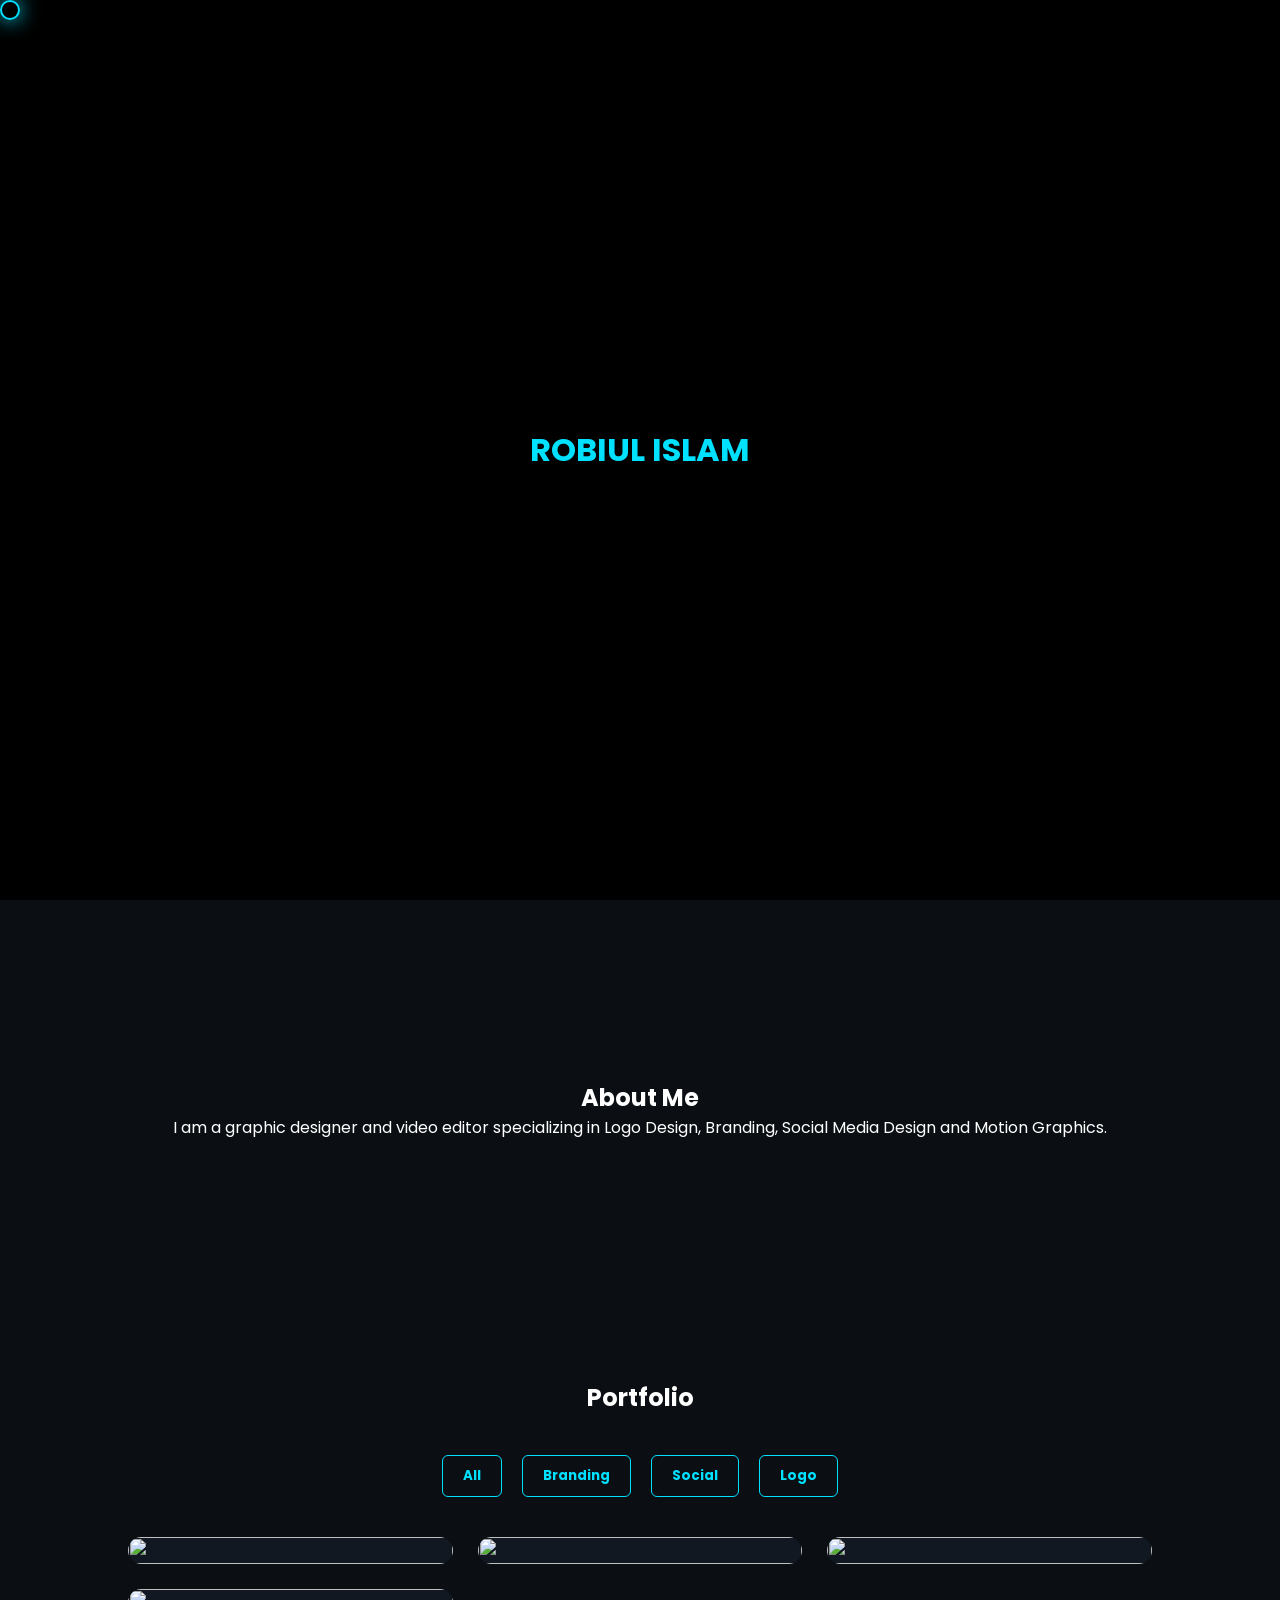
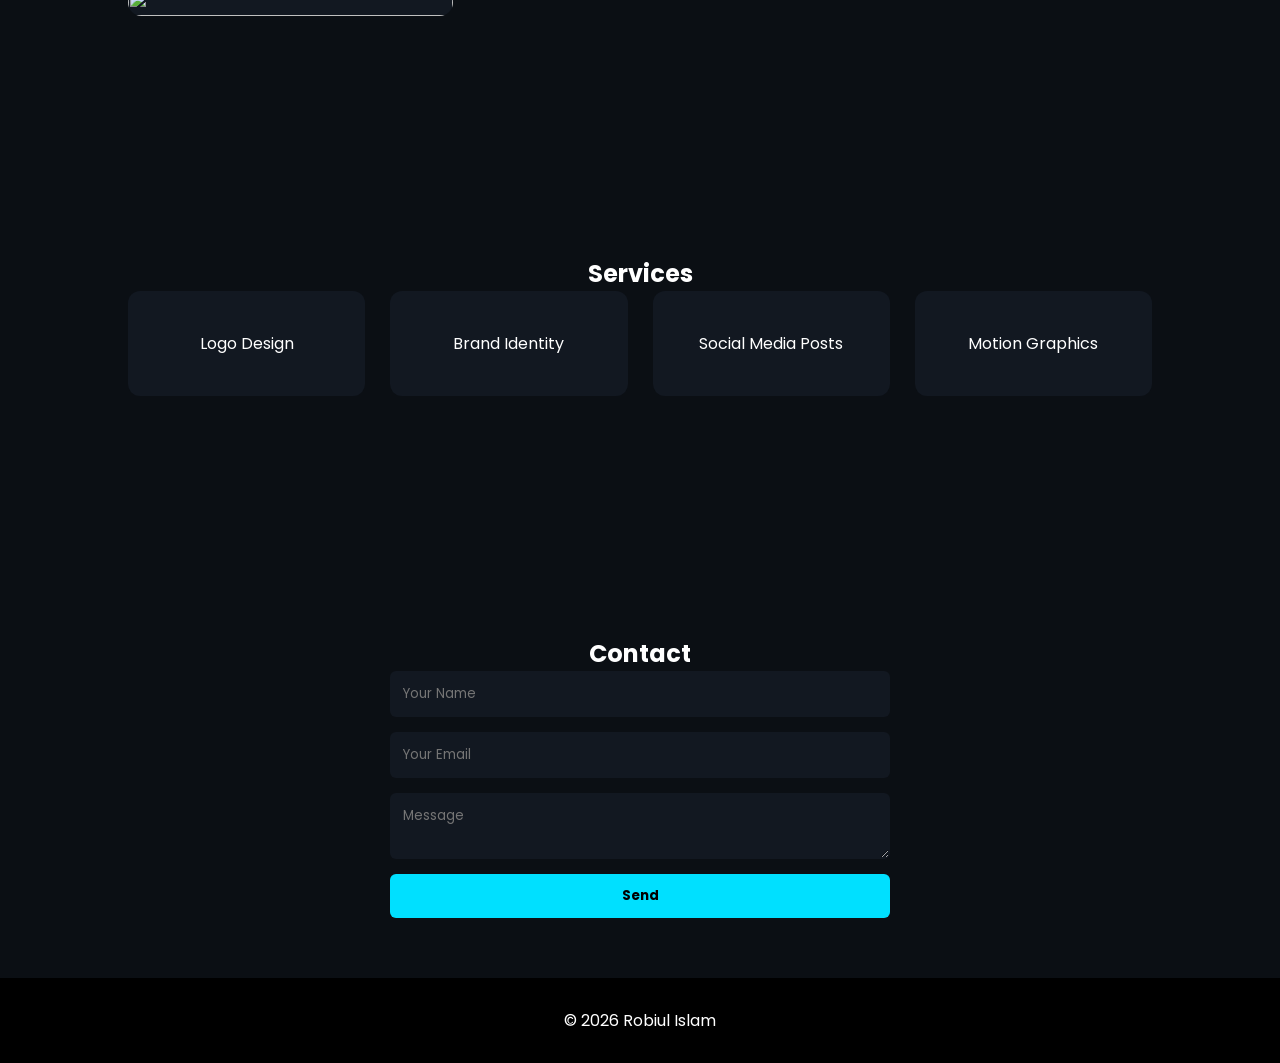
==== index.html @ 2f28b7e6 "Initial site upload" ====
<!DOCTYPE html>
<html lang="en">
<head>
  <script src="https://identity.netlify.com/v1/netlify-identity-widget.js"></script>
<meta charset="UTF-8">
<meta name="viewport" content="width=device-width, initial-scale=1.0">
<title>Robiul Islam | Visual Designer</title>
<link rel="stylesheet" href="style.css">
<link href="https://fonts.googleapis.com/css2?family=Poppins:wght@300;400;600;800&display=swap" rel="stylesheet">
</head>
<body>

  <div class="bg-grid"></div>

  <div class="progress-bar"></div>

<!-- LOADER -->
<div id="loader">
  <h1>ROBIUL ISLAM</h1>
</div>

<!-- CUSTOM CURSOR -->
<div class="cursor"></div>

<!-- NAVBAR -->
<nav>
  <div class="menu-toggle">☰</div>
  <div class="logo">Robiul <span>Islam</span></div>
  <ul class="nav-links">
    <li><a href="#about">About</a></li>
    <li><a href="#portfolio">Portfolio</a></li>
    <li><a href="#services">Services</a></li>
    <li><a href="#contact">Contact</a></li>
  </ul>
</nav>

<!-- HERO -->
<section class="hero">
  <h1 class="hero-title">
    <span class="line">Hi, I'm</span>
    <span class="line highlight" data-text="Robiul Islam">Robiul Islam</span>
  </h1>

  <h2 class="hero-sub">
    <span id="typewriter"></span>
  </h2>

  <div class="hero-buttons">
    <button onclick="location.href='#portfolio'">View Work</button>
    <button onclick="location.href='#contact'">Hire Me</button>
  </div>
</section>

<!-- ABOUT -->
<section id="about" class="reveal">
  <h2>About Me</h2>
  <p>I am a graphic designer and video editor specializing in Logo Design, Branding, Social Media Design and Motion Graphics.</p>
</section>

<!-- PORTFOLIO -->
<section id="portfolio" class="reveal">
  <h2>Portfolio</h2>

  <div class="filters">
    <button data-filter="all">All</button>
    <button data-filter="branding">Branding</button>
    <button data-filter="social">Social</button>
    <button data-filter="logo">Logo</button>
  </div>

  <div class="grid">

  <div class="card branding">
    <img src="assets/wave.png" alt="">
    <div class="overlay">
      <h3>Wave Logo Design</h3>
      <p>Brand Identity</p>
    </div>
  </div>

  <div class="card social">
    <img src="assets/oil.png" alt="">
    <div class="overlay">
      <h3>Russian Oil Documentary</h3>
      <p>Video Editing</p>
    </div>
  </div>

  <div class="card logo">
    <img src="assets/kinetic.png" alt="">
    <div class="overlay">
      <h3>Kinetic Typography</h3>
      <p>Motion Design</p>
    </div>
  </div>

  <div class="card branding">
    <img src="assets/Hoodie.png" alt="">
    <div class="overlay">
      <h3>Post Design</h3>
      <p>Social Media</p>
    </div>
  </div>

</div>
</section>

<!-- SERVICES -->
<section id="services" class="reveal">
  <h2>Services</h2>
  <div class="service-grid">
    <div class="service">Logo Design</div>
    <div class="service">Brand Identity</div>
    <div class="service">Social Media Posts</div>
    <div class="service">Motion Graphics</div>
  </div>
</section>

<!-- CONTACT -->
<section id="contact" class="reveal">
  <h2>Contact</h2>
  <form>
    <input type="text" placeholder="Your Name">
    <input type="email" placeholder="Your Email">
    <textarea placeholder="Message"></textarea>
    <button type="submit">Send</button>
  </form>
</section>

<footer>
  © 2026 Robiul Islam
</footer>

<script src="script.js"></script>

<div class="modal" id="projectModal">
  <div class="modal-content">
    <span class="close">&times;</span>
    <h2 id="modalTitle"></h2>
    <p id="modalDesc"></p>
  </div>
</div>

<div id="modal" class="modal">
  <div class="modal-box">
    <span id="closeModal">×</span>
    <h2>Project Title</h2>
    <p>This is a sample case study description.</p>
  </div>
</div>

<script src="script.js"></script>

<script>
  if (window.netlifyIdentity) {
    window.netlifyIdentity.on("init", user => {
      if (!user) {
        window.netlifyIdentity.on("login", () => {
          document.location.href = "/admin/";
        });
      }
    });
  }
</script>

</body>
</html>
---- style.css ----
/* =========================
   ROOT VARIABLES
========================= */

:root {
  --bg: #0b0f14;
  --card: #121821;
  --cyan: #00e0ff;
  --text: #ffffff;
}

/* =========================
   GLOBAL RESET
========================= */

* {
  margin: 0;
  padding: 0;
  box-sizing: border-box;
  font-family: 'Poppins', sans-serif;
}

html {
  scroll-behavior: smooth;
}

body {
  background: var(--bg);
  color: white;
}

/* Only hide cursor on devices that actually have a mouse */
@media (hover: hover) and (pointer: fine) {
  body {
    cursor: none;
  }
}

@media (hover: none) and (pointer: coarse) {
  .cursor {
    display: none !important;
  }
}

section {
  padding: 120px 10%;
  text-align: center;
  position: relative;
}

/* =========================
   LOADER
========================= */

#loader {
  position: fixed;
  inset: 0;
  background: #000;
  display: flex;
  justify-content: center;
  align-items: center;
  z-index: 9999;
  transition: opacity 0.6s ease;
}

#loader.hide-loader {
  opacity: 0;
  pointer-events: none;
}

#loader h1 {
  color: var(--cyan);
  animation: pulse 1.5s infinite;
}

@keyframes pulse {
  0%,100% { opacity: .3; }
  50% { opacity: 1; }
}

/* =========================
   CUSTOM CURSOR
========================= */

.cursor {
  width: 20px;
  height: 20px;
  border: 2px solid var(--cyan);
  border-radius: 50%;
  position: fixed;
  pointer-events: none;  /* prevents click blocking */
  box-shadow: 0 0 20px var(--cyan);
  z-index: 99999;
  transition: transform 0.1s ease;
}

/* =========================
   NAVBAR
========================= */

nav {
  position: fixed;
  width: 100%;
  top: 0;
  left: 0;
  padding: 20px 10%;
  display: flex;
  justify-content: space-between;
  align-items: center;
  background: rgba(0,0,0,.6);
  backdrop-filter: blur(10px);
  z-index: 1000;
}

nav h2 span,
nav span {
  color: var(--cyan);
}

nav ul {
  display: flex;
  gap: 25px;
  list-style: none;
}

nav a {
  color: white;
  text-decoration: none;
  transition: .3s;
  position: relative;
}

nav a:hover {
  color: var(--cyan);
}

/* =========================
   HERO
========================= */

.hero {
  height: 100vh;
  display: flex;
  flex-direction: column;
  justify-content: center;
}

.hero h1 {
  font-size: 70px;
  line-height: 1.2;
}

.hero span {
  color: var(--cyan);
}

/* =========================
   GLITCH EFFECT
========================= */

.glitch {
  position: relative;
  animation: glitch 1s infinite;
}

@keyframes glitch {
  0% { text-shadow: 2px 2px var(--cyan); }
  50% { text-shadow: -2px -2px red; }
  100% { text-shadow: 2px 2px var(--cyan); }
}

/* =========================
   PORTFOLIO
========================= */

.filters {
  margin: 40px 0;
}

.filters button {
  margin: 0 8px;
  padding: 10px 20px;
  background: transparent;
  border: 1px solid var(--cyan);
  color: var(--cyan);
  cursor: pointer;
  transition: 0.3s ease;
}

.filters button:hover {
  background: var(--cyan);
  color: black;
}

.active-btn {
  background: var(--cyan);
  color: black;
}

.grid {
  display: grid;
  grid-template-columns: repeat(auto-fit, minmax(280px, 1fr));
  gap: 25px;
}

.card {
  position: relative;
  overflow: hidden;
  border-radius: 15px;
  cursor: pointer;
  background: var(--card);
}

.card img {
  width: 100%;
  height: 100%;
  display: block;
  transition: transform .6s ease;
}

.card:hover img {
  transform: scale(1.1);
}

.overlay {
  position: absolute;
  inset: 0;
  background: linear-gradient(to top, rgba(0,0,0,.9), rgba(0,224,255,.2));
  display: flex;
  flex-direction: column;
  justify-content: flex-end;
  padding: 20px;
  opacity: 0;
  transition: .4s ease;
}

.card:hover .overlay {
  opacity: 1;
}

.overlay h3 {
  color: white;
}

.overlay p {
  color: var(--cyan);
  font-size: 14px;
}

/* filtering hide */
.hide {
  display: none !important;
}

/* =========================
   SERVICES
========================= */

.service-grid {
  display: grid;
  grid-template-columns: repeat(auto-fit, minmax(220px, 1fr));
  gap: 25px;
}

.service {
  padding: 40px;
  background: var(--card);
  border-radius: 12px;
  transition: 0.3s ease;
}

.service:hover {
  transform: translateY(-8px);
  box-shadow: 0 0 20px var(--cyan);
}

/* =========================
   CONTACT
========================= */

form {
  display: flex;
  flex-direction: column;
  gap: 15px;
  max-width: 500px;
  margin: auto;
}

input, textarea {
  padding: 12px;
  background: var(--card);
  border: 1px solid transparent;
  color: white;
  border-radius: 6px;
  outline: none;
  transition: .3s;
}

input:focus,
textarea:focus {
  border: 1px solid var(--cyan);
}

button {
  padding: 12px;
  background: var(--cyan);
  border: none;
  cursor: pointer;
  font-weight: bold;
  border-radius: 6px;
  transition: .3s ease;
}

button:hover {
  box-shadow: 0 0 15px var(--cyan);
}

/* =========================
   FOOTER
========================= */

footer {
  padding: 30px;
  background: #000;
  text-align: center;
}

/* =========================
   SCROLL REVEAL
========================= */

.reveal {
  opacity: 0;
  transform: translateY(60px);
  transition: all 0.8s ease;
}

.reveal.active {
  opacity: 1;
  transform: translateY(0);
}

/* =========================
   MOBILE RESPONSIVE
========================= */

@media (max-width: 768px) {

  nav {
    flex-direction: column;
    align-items: flex-start;
    padding: 15px 6%;
  }

  nav ul {
    flex-direction: column;
    width: 100%;
    gap: 12px;
    margin-top: 10px;
  }

  nav ul li {
    width: 100%;
  }

  nav ul li a {
    display: block;
    padding: 8px 0;
  }

  .hero h1 {
    font-size: 40px;
  }

  section {
    padding: 100px 6%;
  }
}

.progress-bar {
  position: fixed;
  top: 0;
  left: 0;
  height: 3px;
  background: var(--cyan);
  width: 0%;
  z-index: 9999;
}

.menu-toggle {
  display: none;
  font-size: 24px;
  cursor: pointer;
  color: white;
}

@media (max-width: 768px) {

  .menu-toggle {
    display: block;
  }

  nav ul {
    display: none;
    flex-direction: column;
    width: 100%;
    margin-top: 10px;
  }

  nav ul.active {
    display: flex;
  }
}

section {
  opacity: 0;
  animation: fadeInSection 1s ease forwards;
}

@keyframes fadeInSection {
  to {
    opacity: 1;
  }
}

.hero {
  height: 100vh;
  display: flex;
  flex-direction: column;
  justify-content: center;
  align-items: flex-start;
  text-align: left;
}

.hero-title {
  font-size: 72px;
  line-height: 1.1;
  overflow: hidden;
  font-weight: 700;
  letter-spacing: -1px;
}

.hero-title .line {
  display: block;
  opacity: 0;
  transform: translateY(100%);
  animation: slideUp 1s forwards;
}

.hero-title .line:nth-child(2) {
  animation-delay: 0.3s;
}

.highlight {
  color: var(--cyan);
  font-weight: 700;
  text-shadow:
    0 0 4px rgba(0,224,255,0.6),
    0 0 10px rgba(0,224,255,0.4);
}

.hero-sub {
  margin-top: 20px;
  font-size: 24px;
  color: #aaa;
  min-height: 30px;
}

.hero-buttons {
  margin-top: 40px;
  display: flex;
  gap: 20px;
}

.hero-buttons button {
  padding: 14px 28px;
  font-size: 14px;
  border-radius: 6px;
}

@keyframes slideUp {
  to {
    opacity: 1;
    transform: translateY(0);
  }
}

.card {
  transition: transform 0.2s ease;
  transform-style: preserve-3d;
}

.modal {
  position: fixed;
  inset: 0;
  background: rgba(0,0,0,0.8);
  display: flex;
  justify-content: center;
  align-items: center;
  opacity: 0;
  pointer-events: none;
  transition: 0.4s ease;
  z-index: 9999;
}

.modal.active {
  opacity: 1;
  pointer-events: all;
}

.modal-content {
  background: var(--card);
  padding: 40px;
  max-width: 500px;
  border-radius: 12px;
  text-align: center;
  transform: scale(0.8);
  transition: 0.4s ease;
}

.modal.active .modal-content {
  transform: scale(1);
}

.close {
  position: absolute;
  top: 20px;
  right: 30px;
  font-size: 22px;
  cursor: pointer;
  color: var(--cyan);
}

.modal {
  position: fixed;
  inset: 0;
  background: rgba(0,0,0,0.8);
  display: none;
  justify-content: center;
  align-items: center;
  z-index: 9999;
}

.modal-box {
  background: var(--card);
  padding: 40px;
  border-radius: 12px;
  max-width: 400px;
  text-align: center;
}

#closeModal {
  position: absolute;
  top: 20px;
  right: 30px;
  cursor: pointer;
  font-size: 24px;
  color: var(--cyan);
}

/* ===== Animated Background Grid ===== */

.bg-grid {
  position: fixed;
  inset: 0;
  z-index: -1;
  background-image:
    linear-gradient(rgba(0,224,255,0.05) 1px, transparent 1px),
    linear-gradient(90deg, rgba(0,224,255,0.05) 1px, transparent 1px);
  background-size: 40px 40px;
  animation: moveGrid 20s linear infinite;
  pointer-events: none;
}

@keyframes moveGrid {
  from {
    background-position: 0 0, 0 0;
  }
  to {
    background-position: 40px 40px, 40px 40px;
  }
}

.bg-grid {
  filter: blur(0.5px);
}
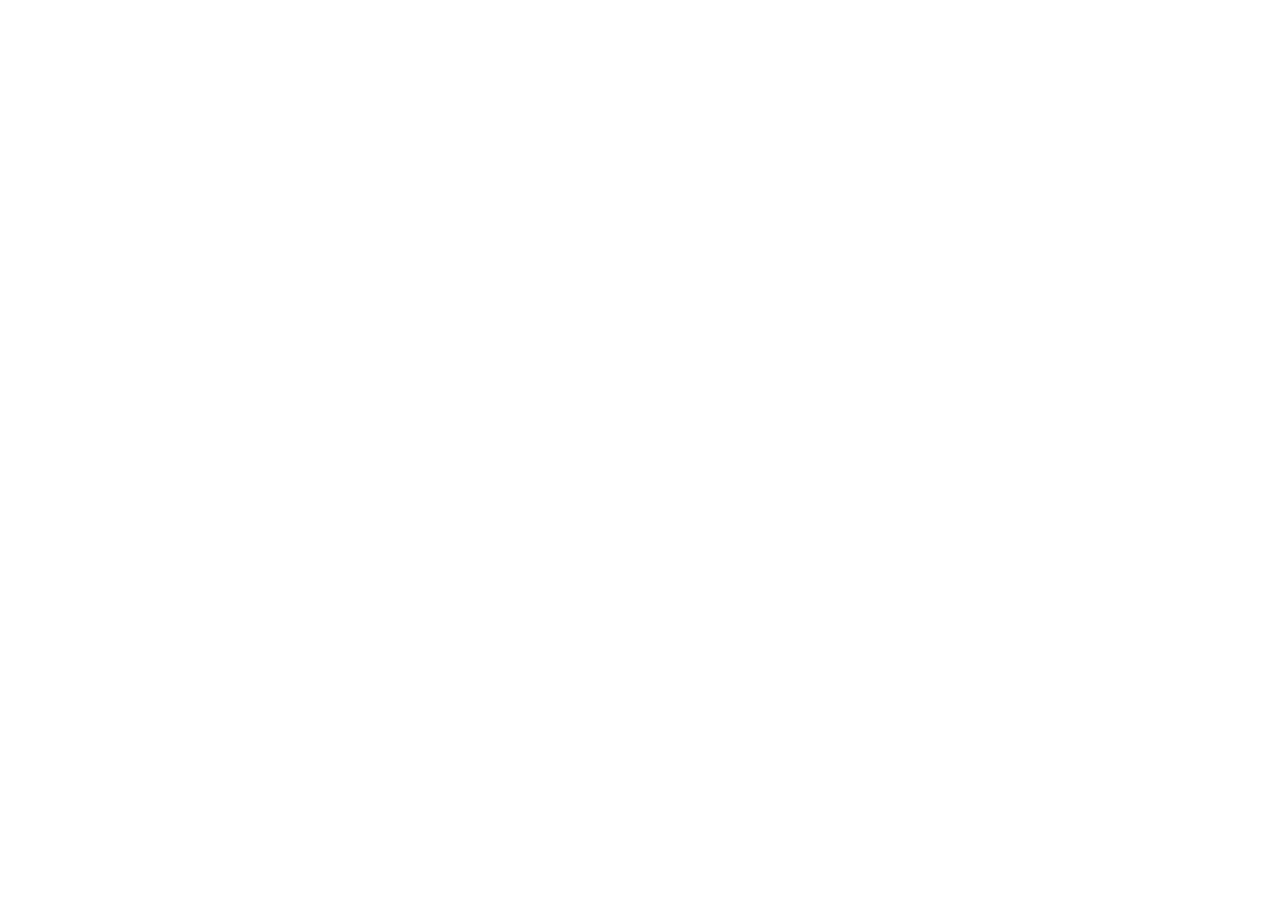
==== commit 911bfb73: "initial site Upload 2" ====
--- a/index.html
+++ b/index.html
@@ -1,167 +1,12 @@
 <!DOCTYPE html>
-<html lang="en">
+<html>
 <head>
+  <meta charset="utf-8" />
+  <meta name="viewport" content="width=device-width, initial-scale=1.0" />
+  <title>Robiul's Portfolio Admin</title>
   <script src="https://identity.netlify.com/v1/netlify-identity-widget.js"></script>
-<meta charset="UTF-8">
-<meta name="viewport" content="width=device-width, initial-scale=1.0">
-<title>Robiul Islam | Visual Designer</title>
-<link rel="stylesheet" href="style.css">
-<link href="https://fonts.googleapis.com/css2?family=Poppins:wght@300;400;600;800&display=swap" rel="stylesheet">
 </head>
 <body>
-
-  <div class="bg-grid"></div>
-
-  <div class="progress-bar"></div>
-
-<!-- LOADER -->
-<div id="loader">
-  <h1>ROBIUL ISLAM</h1>
-</div>
-
-<!-- CUSTOM CURSOR -->
-<div class="cursor"></div>
-
-<!-- NAVBAR -->
-<nav>
-  <div class="menu-toggle">☰</div>
-  <div class="logo">Robiul <span>Islam</span></div>
-  <ul class="nav-links">
-    <li><a href="#about">About</a></li>
-    <li><a href="#portfolio">Portfolio</a></li>
-    <li><a href="#services">Services</a></li>
-    <li><a href="#contact">Contact</a></li>
-  </ul>
-</nav>
-
-<!-- HERO -->
-<section class="hero">
-  <h1 class="hero-title">
-    <span class="line">Hi, I'm</span>
-    <span class="line highlight" data-text="Robiul Islam">Robiul Islam</span>
-  </h1>
-
-  <h2 class="hero-sub">
-    <span id="typewriter"></span>
-  </h2>
-
-  <div class="hero-buttons">
-    <button onclick="location.href='#portfolio'">View Work</button>
-    <button onclick="location.href='#contact'">Hire Me</button>
-  </div>
-</section>
-
-<!-- ABOUT -->
-<section id="about" class="reveal">
-  <h2>About Me</h2>
-  <p>I am a graphic designer and video editor specializing in Logo Design, Branding, Social Media Design and Motion Graphics.</p>
-</section>
-
-<!-- PORTFOLIO -->
-<section id="portfolio" class="reveal">
-  <h2>Portfolio</h2>
-
-  <div class="filters">
-    <button data-filter="all">All</button>
-    <button data-filter="branding">Branding</button>
-    <button data-filter="social">Social</button>
-    <button data-filter="logo">Logo</button>
-  </div>
-
-  <div class="grid">
-
-  <div class="card branding">
-    <img src="assets/wave.png" alt="">
-    <div class="overlay">
-      <h3>Wave Logo Design</h3>
-      <p>Brand Identity</p>
-    </div>
-  </div>
-
-  <div class="card social">
-    <img src="assets/oil.png" alt="">
-    <div class="overlay">
-      <h3>Russian Oil Documentary</h3>
-      <p>Video Editing</p>
-    </div>
-  </div>
-
-  <div class="card logo">
-    <img src="assets/kinetic.png" alt="">
-    <div class="overlay">
-      <h3>Kinetic Typography</h3>
-      <p>Motion Design</p>
-    </div>
-  </div>
-
-  <div class="card branding">
-    <img src="assets/Hoodie.png" alt="">
-    <div class="overlay">
-      <h3>Post Design</h3>
-      <p>Social Media</p>
-    </div>
-  </div>
-
-</div>
-</section>
-
-<!-- SERVICES -->
-<section id="services" class="reveal">
-  <h2>Services</h2>
-  <div class="service-grid">
-    <div class="service">Logo Design</div>
-    <div class="service">Brand Identity</div>
-    <div class="service">Social Media Posts</div>
-    <div class="service">Motion Graphics</div>
-  </div>
-</section>
-
-<!-- CONTACT -->
-<section id="contact" class="reveal">
-  <h2>Contact</h2>
-  <form>
-    <input type="text" placeholder="Your Name">
-    <input type="email" placeholder="Your Email">
-    <textarea placeholder="Message"></textarea>
-    <button type="submit">Send</button>
-  </form>
-</section>
-
-<footer>
-  © 2026 Robiul Islam
-</footer>
-
-<script src="script.js"></script>
-
-<div class="modal" id="projectModal">
-  <div class="modal-content">
-    <span class="close">&times;</span>
-    <h2 id="modalTitle"></h2>
-    <p id="modalDesc"></p>
-  </div>
-</div>
-
-<div id="modal" class="modal">
-  <div class="modal-box">
-    <span id="closeModal">×</span>
-    <h2>Project Title</h2>
-    <p>This is a sample case study description.</p>
-  </div>
-</div>
-
-<script src="script.js"></script>
-
-<script>
-  if (window.netlifyIdentity) {
-    window.netlifyIdentity.on("init", user => {
-      if (!user) {
-        window.netlifyIdentity.on("login", () => {
-          document.location.href = "/admin/";
-        });
-      }
-    });
-  }
-</script>
-
+  <script src="https://unpkg.com/decap-cms@^3.0.0/dist/decap-cms.js"></script>
 </body>
 </html>
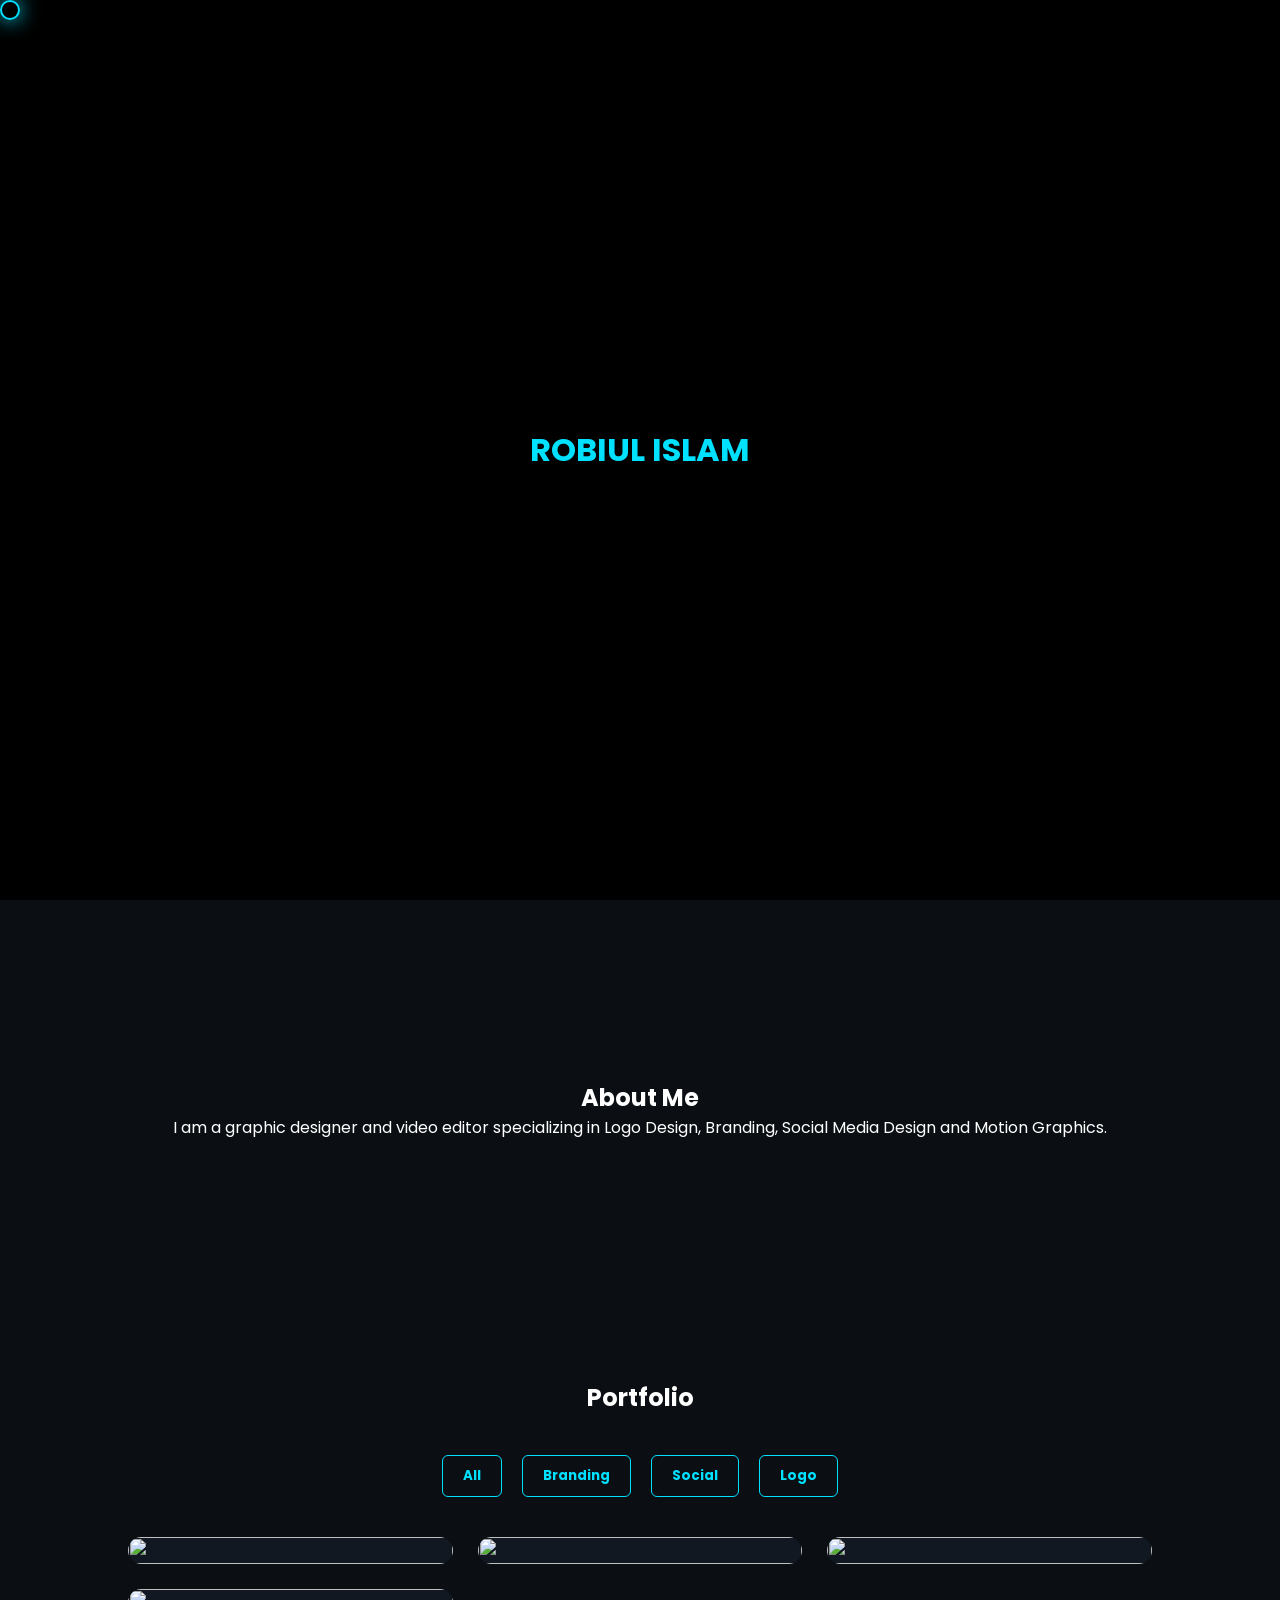
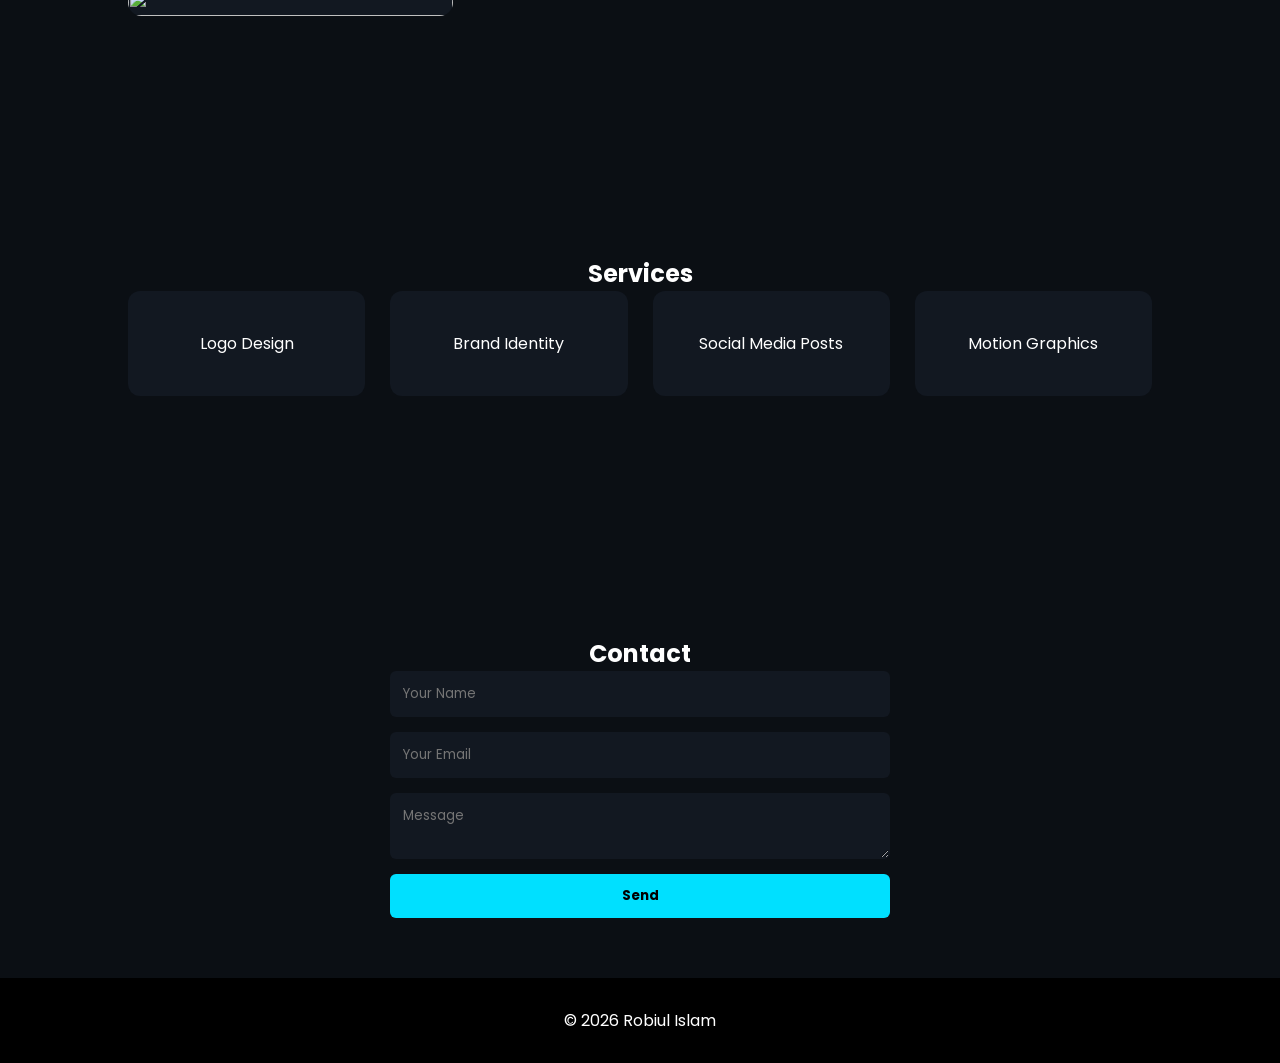
==== commit 3ec3d1d9: "fixed admin" ====
--- a/index.html
+++ b/index.html
@@ -1,12 +1,157 @@
 <!DOCTYPE html>
-<html>
+<html lang="en">
 <head>
-  <meta charset="utf-8" />
-  <meta name="viewport" content="width=device-width, initial-scale=1.0" />
-  <title>Robiul's Portfolio Admin</title>
   <script src="https://identity.netlify.com/v1/netlify-identity-widget.js"></script>
+<meta charset="UTF-8">
+<meta name="viewport" content="width=device-width, initial-scale=1.0">
+<title>Robiul Islam | Visual Designer</title>
+<link rel="stylesheet" href="style.css">
+<link href="https://fonts.googleapis.com/css2?family=Poppins:wght@300;400;600;800&display=swap" rel="stylesheet">
 </head>
 <body>
-  <script src="https://unpkg.com/decap-cms@^3.0.0/dist/decap-cms.js"></script>
+
+  <div class="bg-grid"></div>
+
+  <div class="progress-bar"></div>
+
+<!-- LOADER -->
+<div id="loader">
+  <h1>ROBIUL ISLAM</h1>
+</div>
+
+<!-- CUSTOM CURSOR -->
+<div class="cursor"></div>
+
+<!-- NAVBAR -->
+<nav>
+  <div class="menu-toggle">☰</div>
+  <div class="logo">Robiul <span>Islam</span></div>
+  <ul class="nav-links">
+    <li><a href="#about">About</a></li>
+    <li><a href="#portfolio">Portfolio</a></li>
+    <li><a href="#services">Services</a></li>
+    <li><a href="#contact">Contact</a></li>
+  </ul>
+</nav>
+
+<!-- HERO -->
+<section class="hero">
+  <h1 class="hero-title">
+    <span class="line">Hi, I'm</span>
+    <span class="line highlight" data-text="Robiul Islam">Robiul Islam</span>
+  </h1>
+
+  <h2 class="hero-sub">
+    <span id="typewriter"></span>
+  </h2>
+
+  <div class="hero-buttons">
+    <button onclick="location.href='#portfolio'">View Work</button>
+    <button onclick="location.href='#contact'">Hire Me</button>
+  </div>
+</section>
+
+<!-- ABOUT -->
+<section id="about" class="reveal">
+  <h2>About Me</h2>
+  <p>I am a graphic designer and video editor specializing in Logo Design, Branding, Social Media Design and Motion Graphics.</p>
+</section>
+
+<!-- PORTFOLIO -->
+<section id="portfolio" class="reveal">
+  <h2>Portfolio</h2>
+
+  <div class="filters">
+    <button data-filter="all">All</button>
+    <button data-filter="branding">Branding</button>
+    <button data-filter="social">Social</button>
+    <button data-filter="logo">Logo</button>
+  </div>
+
+  <div class="grid">
+
+  <div class="card branding">
+    <img src="assets/wave.png" alt="">
+    <div class="overlay">
+      <h3>Wave Logo Design</h3>
+      <p>Brand Identity</p>
+    </div>
+  </div>
+
+  <div class="card social">
+    <img src="assets/oil.png" alt="">
+    <div class="overlay">
+      <h3>Russian Oil Documentary</h3>
+      <p>Video Editing</p>
+    </div>
+  </div>
+
+  <div class="card logo">
+    <img src="assets/kinetic.png" alt="">
+    <div class="overlay">
+      <h3>Kinetic Typography</h3>
+      <p>Motion Design</p>
+    </div>
+  </div>
+
+  <div class="card branding">
+    <img src="assets/Hoodie.png" alt="">
+    <div class="overlay">
+      <h3>Post Design</h3>
+      <p>Social Media</p>
+    </div>
+  </div>
+
+</div>
+</section>
+
+<!-- SERVICES -->
+<section id="services" class="reveal">
+  <h2>Services</h2>
+  <div class="service-grid">
+    <div class="service">Logo Design</div>
+    <div class="service">Brand Identity</div>
+    <div class="service">Social Media Posts</div>
+    <div class="service">Motion Graphics</div>
+  </div>
+</section>
+
+<!-- CONTACT -->
+<section id="contact" class="reveal">
+  <h2>Contact</h2>
+  <form>
+    <input type="text" placeholder="Your Name">
+    <input type="email" placeholder="Your Email">
+    <textarea placeholder="Message"></textarea>
+    <button type="submit">Send</button>
+  </form>
+</section>
+
+<footer>
+  © 2026 Robiul Islam
+</footer>
+
+<script src="script.js"></script>
+
+<div class="modal" id="projectModal">
+  <div class="modal-content">
+    <span class="close">&times;</span>
+    <h2 id="modalTitle"></h2>
+    <p id="modalDesc"></p>
+  </div>
+</div>
+
+<div id="modal" class="modal">
+  <div class="modal-box">
+    <span id="closeModal">×</span>
+    <h2>Project Title</h2>
+    <p>This is a sample case study description.</p>
+  </div>
+</div>
+
+<script src="script.js"></script>
+
+
+
 </body>
 </html>
--- a/style.css
+++ b/style.css
@@ -0,0 +1,587 @@
+/* =========================
+   ROOT VARIABLES
+========================= */
+
+:root {
+  --bg: #0b0f14;
+  --card: #121821;
+  --cyan: #00e0ff;
+  --text: #ffffff;
+}
+
+/* =========================
+   GLOBAL RESET
+========================= */
+
+* {
+  margin: 0;
+  padding: 0;
+  box-sizing: border-box;
+  font-family: 'Poppins', sans-serif;
+}
+
+html {
+  scroll-behavior: smooth;
+}
+
+body {
+  background: var(--bg);
+  color: white;
+}
+
+/* Only hide cursor on devices that actually have a mouse */
+@media (hover: hover) and (pointer: fine) {
+  body {
+    cursor: none;
+  }
+}
+
+@media (hover: none) and (pointer: coarse) {
+  .cursor {
+    display: none !important;
+  }
+}
+
+section {
+  padding: 120px 10%;
+  text-align: center;
+  position: relative;
+}
+
+/* =========================
+   LOADER
+========================= */
+
+#loader {
+  position: fixed;
+  inset: 0;
+  background: #000;
+  display: flex;
+  justify-content: center;
+  align-items: center;
+  z-index: 9999;
+  transition: opacity 0.6s ease;
+}
+
+#loader.hide-loader {
+  opacity: 0;
+  pointer-events: none;
+}
+
+#loader h1 {
+  color: var(--cyan);
+  animation: pulse 1.5s infinite;
+}
+
+@keyframes pulse {
+  0%,100% { opacity: .3; }
+  50% { opacity: 1; }
+}
+
+/* =========================
+   CUSTOM CURSOR
+========================= */
+
+.cursor {
+  width: 20px;
+  height: 20px;
+  border: 2px solid var(--cyan);
+  border-radius: 50%;
+  position: fixed;
+  pointer-events: none;  /* prevents click blocking */
+  box-shadow: 0 0 20px var(--cyan);
+  z-index: 99999;
+  transition: transform 0.1s ease;
+}
+
+/* =========================
+   NAVBAR
+========================= */
+
+nav {
+  position: fixed;
+  width: 100%;
+  top: 0;
+  left: 0;
+  padding: 20px 10%;
+  display: flex;
+  justify-content: space-between;
+  align-items: center;
+  background: rgba(0,0,0,.6);
+  backdrop-filter: blur(10px);
+  z-index: 1000;
+}
+
+nav h2 span,
+nav span {
+  color: var(--cyan);
+}
+
+nav ul {
+  display: flex;
+  gap: 25px;
+  list-style: none;
+}
+
+nav a {
+  color: white;
+  text-decoration: none;
+  transition: .3s;
+  position: relative;
+}
+
+nav a:hover {
+  color: var(--cyan);
+}
+
+/* =========================
+   HERO
+========================= */
+
+.hero {
+  height: 100vh;
+  display: flex;
+  flex-direction: column;
+  justify-content: center;
+}
+
+.hero h1 {
+  font-size: 70px;
+  line-height: 1.2;
+}
+
+.hero span {
+  color: var(--cyan);
+}
+
+/* =========================
+   GLITCH EFFECT
+========================= */
+
+.glitch {
+  position: relative;
+  animation: glitch 1s infinite;
+}
+
+@keyframes glitch {
+  0% { text-shadow: 2px 2px var(--cyan); }
+  50% { text-shadow: -2px -2px red; }
+  100% { text-shadow: 2px 2px var(--cyan); }
+}
+
+/* =========================
+   PORTFOLIO
+========================= */
+
+.filters {
+  margin: 40px 0;
+}
+
+.filters button {
+  margin: 0 8px;
+  padding: 10px 20px;
+  background: transparent;
+  border: 1px solid var(--cyan);
+  color: var(--cyan);
+  cursor: pointer;
+  transition: 0.3s ease;
+}
+
+.filters button:hover {
+  background: var(--cyan);
+  color: black;
+}
+
+.active-btn {
+  background: var(--cyan);
+  color: black;
+}
+
+.grid {
+  display: grid;
+  grid-template-columns: repeat(auto-fit, minmax(280px, 1fr));
+  gap: 25px;
+}
+
+.card {
+  position: relative;
+  overflow: hidden;
+  border-radius: 15px;
+  cursor: pointer;
+  background: var(--card);
+}
+
+.card img {
+  width: 100%;
+  height: 100%;
+  display: block;
+  transition: transform .6s ease;
+}
+
+.card:hover img {
+  transform: scale(1.1);
+}
+
+.overlay {
+  position: absolute;
+  inset: 0;
+  background: linear-gradient(to top, rgba(0,0,0,.9), rgba(0,224,255,.2));
+  display: flex;
+  flex-direction: column;
+  justify-content: flex-end;
+  padding: 20px;
+  opacity: 0;
+  transition: .4s ease;
+}
+
+.card:hover .overlay {
+  opacity: 1;
+}
+
+.overlay h3 {
+  color: white;
+}
+
+.overlay p {
+  color: var(--cyan);
+  font-size: 14px;
+}
+
+/* filtering hide */
+.hide {
+  display: none !important;
+}
+
+/* =========================
+   SERVICES
+========================= */
+
+.service-grid {
+  display: grid;
+  grid-template-columns: repeat(auto-fit, minmax(220px, 1fr));
+  gap: 25px;
+}
+
+.service {
+  padding: 40px;
+  background: var(--card);
+  border-radius: 12px;
+  transition: 0.3s ease;
+}
+
+.service:hover {
+  transform: translateY(-8px);
+  box-shadow: 0 0 20px var(--cyan);
+}
+
+/* =========================
+   CONTACT
+========================= */
+
+form {
+  display: flex;
+  flex-direction: column;
+  gap: 15px;
+  max-width: 500px;
+  margin: auto;
+}
+
+input, textarea {
+  padding: 12px;
+  background: var(--card);
+  border: 1px solid transparent;
+  color: white;
+  border-radius: 6px;
+  outline: none;
+  transition: .3s;
+}
+
+input:focus,
+textarea:focus {
+  border: 1px solid var(--cyan);
+}
+
+button {
+  padding: 12px;
+  background: var(--cyan);
+  border: none;
+  cursor: pointer;
+  font-weight: bold;
+  border-radius: 6px;
+  transition: .3s ease;
+}
+
+button:hover {
+  box-shadow: 0 0 15px var(--cyan);
+}
+
+/* =========================
+   FOOTER
+========================= */
+
+footer {
+  padding: 30px;
+  background: #000;
+  text-align: center;
+}
+
+/* =========================
+   SCROLL REVEAL
+========================= */
+
+.reveal {
+  opacity: 0;
+  transform: translateY(60px);
+  transition: all 0.8s ease;
+}
+
+.reveal.active {
+  opacity: 1;
+  transform: translateY(0);
+}
+
+/* =========================
+   MOBILE RESPONSIVE
+========================= */
+
+@media (max-width: 768px) {
+
+  nav {
+    flex-direction: column;
+    align-items: flex-start;
+    padding: 15px 6%;
+  }
+
+  nav ul {
+    flex-direction: column;
+    width: 100%;
+    gap: 12px;
+    margin-top: 10px;
+  }
+
+  nav ul li {
+    width: 100%;
+  }
+
+  nav ul li a {
+    display: block;
+    padding: 8px 0;
+  }
+
+  .hero h1 {
+    font-size: 40px;
+  }
+
+  section {
+    padding: 100px 6%;
+  }
+}
+
+.progress-bar {
+  position: fixed;
+  top: 0;
+  left: 0;
+  height: 3px;
+  background: var(--cyan);
+  width: 0%;
+  z-index: 9999;
+}
+
+.menu-toggle {
+  display: none;
+  font-size: 24px;
+  cursor: pointer;
+  color: white;
+}
+
+@media (max-width: 768px) {
+
+  .menu-toggle {
+    display: block;
+  }
+
+  nav ul {
+    display: none;
+    flex-direction: column;
+    width: 100%;
+    margin-top: 10px;
+  }
+
+  nav ul.active {
+    display: flex;
+  }
+}
+
+section {
+  opacity: 0;
+  animation: fadeInSection 1s ease forwards;
+}
+
+@keyframes fadeInSection {
+  to {
+    opacity: 1;
+  }
+}
+
+.hero {
+  height: 100vh;
+  display: flex;
+  flex-direction: column;
+  justify-content: center;
+  align-items: flex-start;
+  text-align: left;
+}
+
+.hero-title {
+  font-size: 72px;
+  line-height: 1.1;
+  overflow: hidden;
+  font-weight: 700;
+  letter-spacing: -1px;
+}
+
+.hero-title .line {
+  display: block;
+  opacity: 0;
+  transform: translateY(100%);
+  animation: slideUp 1s forwards;
+}
+
+.hero-title .line:nth-child(2) {
+  animation-delay: 0.3s;
+}
+
+.highlight {
+  color: var(--cyan);
+  font-weight: 700;
+  text-shadow:
+    0 0 4px rgba(0,224,255,0.6),
+    0 0 10px rgba(0,224,255,0.4);
+}
+
+.hero-sub {
+  margin-top: 20px;
+  font-size: 24px;
+  color: #aaa;
+  min-height: 30px;
+}
+
+.hero-buttons {
+  margin-top: 40px;
+  display: flex;
+  gap: 20px;
+}
+
+.hero-buttons button {
+  padding: 14px 28px;
+  font-size: 14px;
+  border-radius: 6px;
+}
+
+@keyframes slideUp {
+  to {
+    opacity: 1;
+    transform: translateY(0);
+  }
+}
+
+.card {
+  transition: transform 0.2s ease;
+  transform-style: preserve-3d;
+}
+
+.modal {
+  position: fixed;
+  inset: 0;
+  background: rgba(0,0,0,0.8);
+  display: flex;
+  justify-content: center;
+  align-items: center;
+  opacity: 0;
+  pointer-events: none;
+  transition: 0.4s ease;
+  z-index: 9999;
+}
+
+.modal.active {
+  opacity: 1;
+  pointer-events: all;
+}
+
+.modal-content {
+  background: var(--card);
+  padding: 40px;
+  max-width: 500px;
+  border-radius: 12px;
+  text-align: center;
+  transform: scale(0.8);
+  transition: 0.4s ease;
+}
+
+.modal.active .modal-content {
+  transform: scale(1);
+}
+
+.close {
+  position: absolute;
+  top: 20px;
+  right: 30px;
+  font-size: 22px;
+  cursor: pointer;
+  color: var(--cyan);
+}
+
+.modal {
+  position: fixed;
+  inset: 0;
+  background: rgba(0,0,0,0.8);
+  display: none;
+  justify-content: center;
+  align-items: center;
+  z-index: 9999;
+}
+
+.modal-box {
+  background: var(--card);
+  padding: 40px;
+  border-radius: 12px;
+  max-width: 400px;
+  text-align: center;
+}
+
+#closeModal {
+  position: absolute;
+  top: 20px;
+  right: 30px;
+  cursor: pointer;
+  font-size: 24px;
+  color: var(--cyan);
+}
+
+/* ===== Animated Background Grid ===== */
+
+.bg-grid {
+  position: fixed;
+  inset: 0;
+  z-index: -1;
+  background-image:
+    linear-gradient(rgba(0,224,255,0.05) 1px, transparent 1px),
+    linear-gradient(90deg, rgba(0,224,255,0.05) 1px, transparent 1px);
+  background-size: 40px 40px;
+  animation: moveGrid 20s linear infinite;
+  pointer-events: none;
+}
+
+@keyframes moveGrid {
+  from {
+    background-position: 0 0, 0 0;
+  }
+  to {
+    background-position: 40px 40px, 40px 40px;
+  }
+}
+
+.bg-grid {
+  filter: blur(0.5px);
+}
+
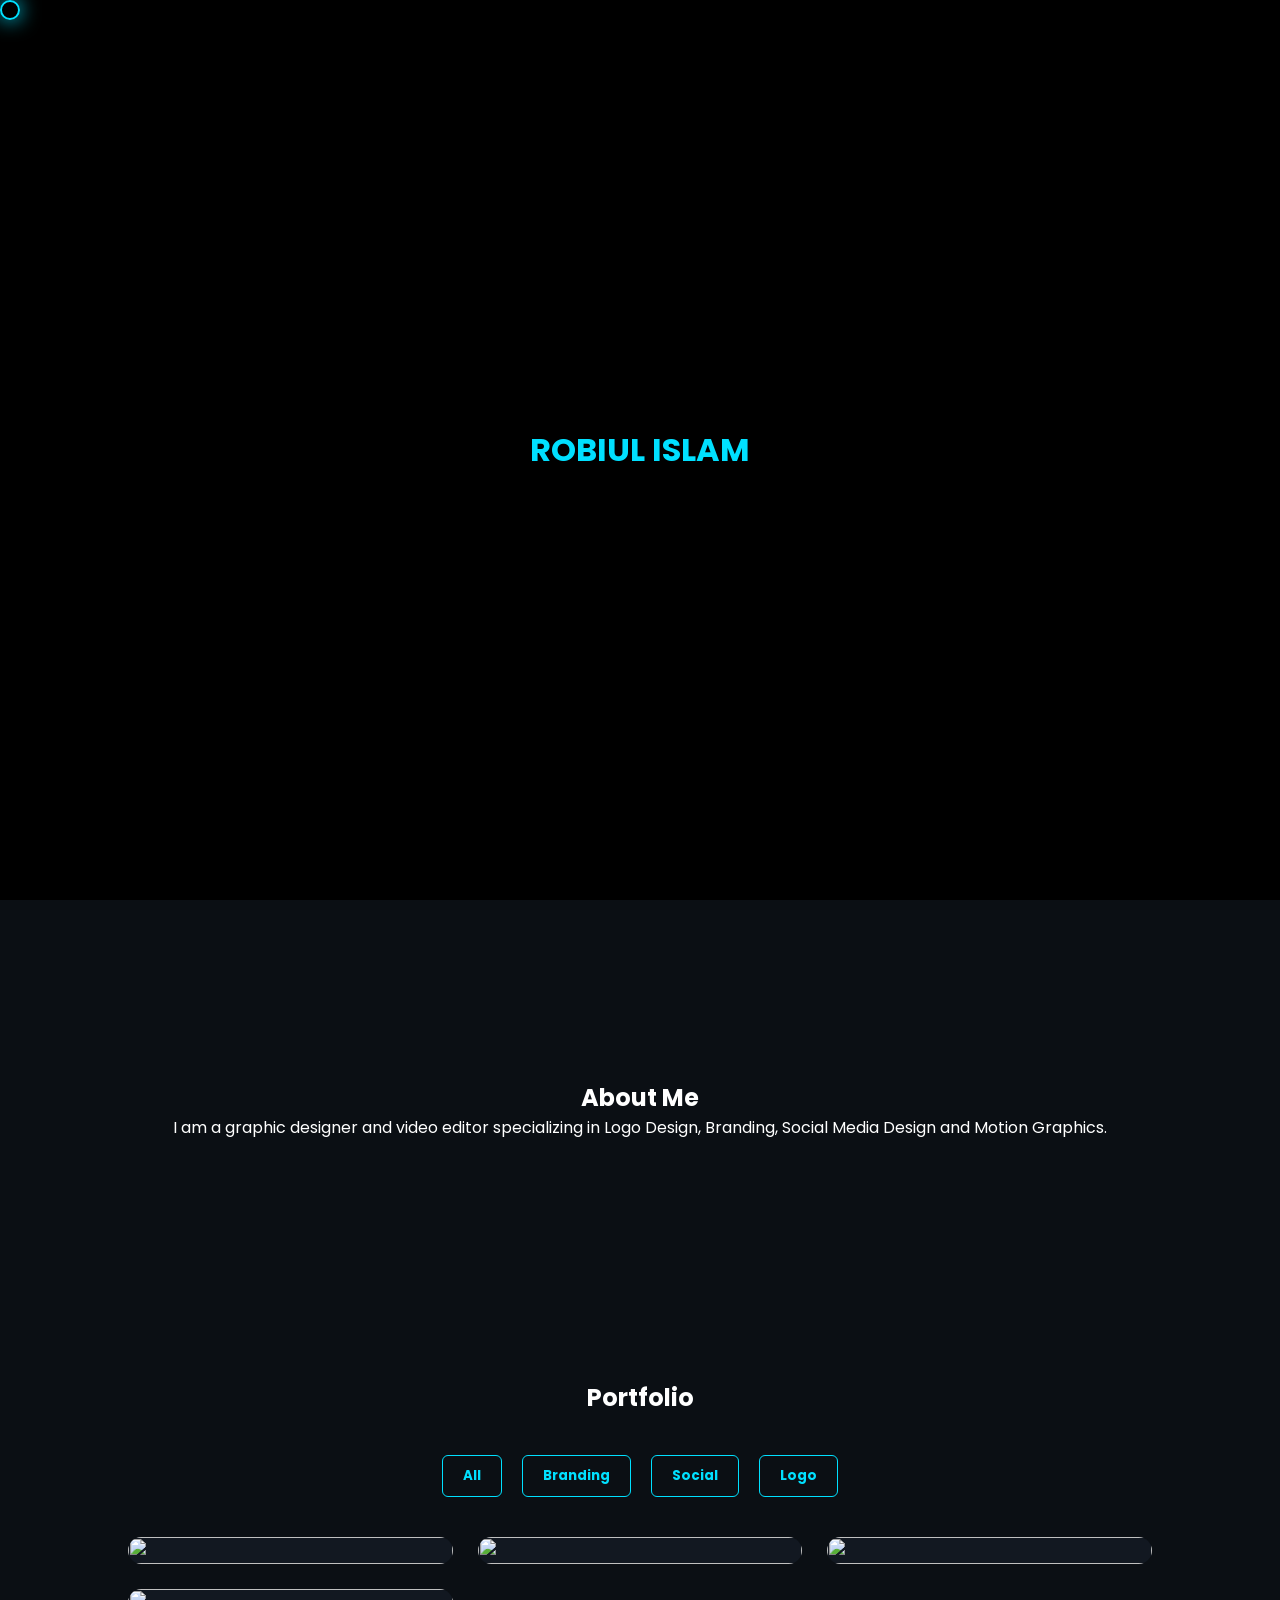
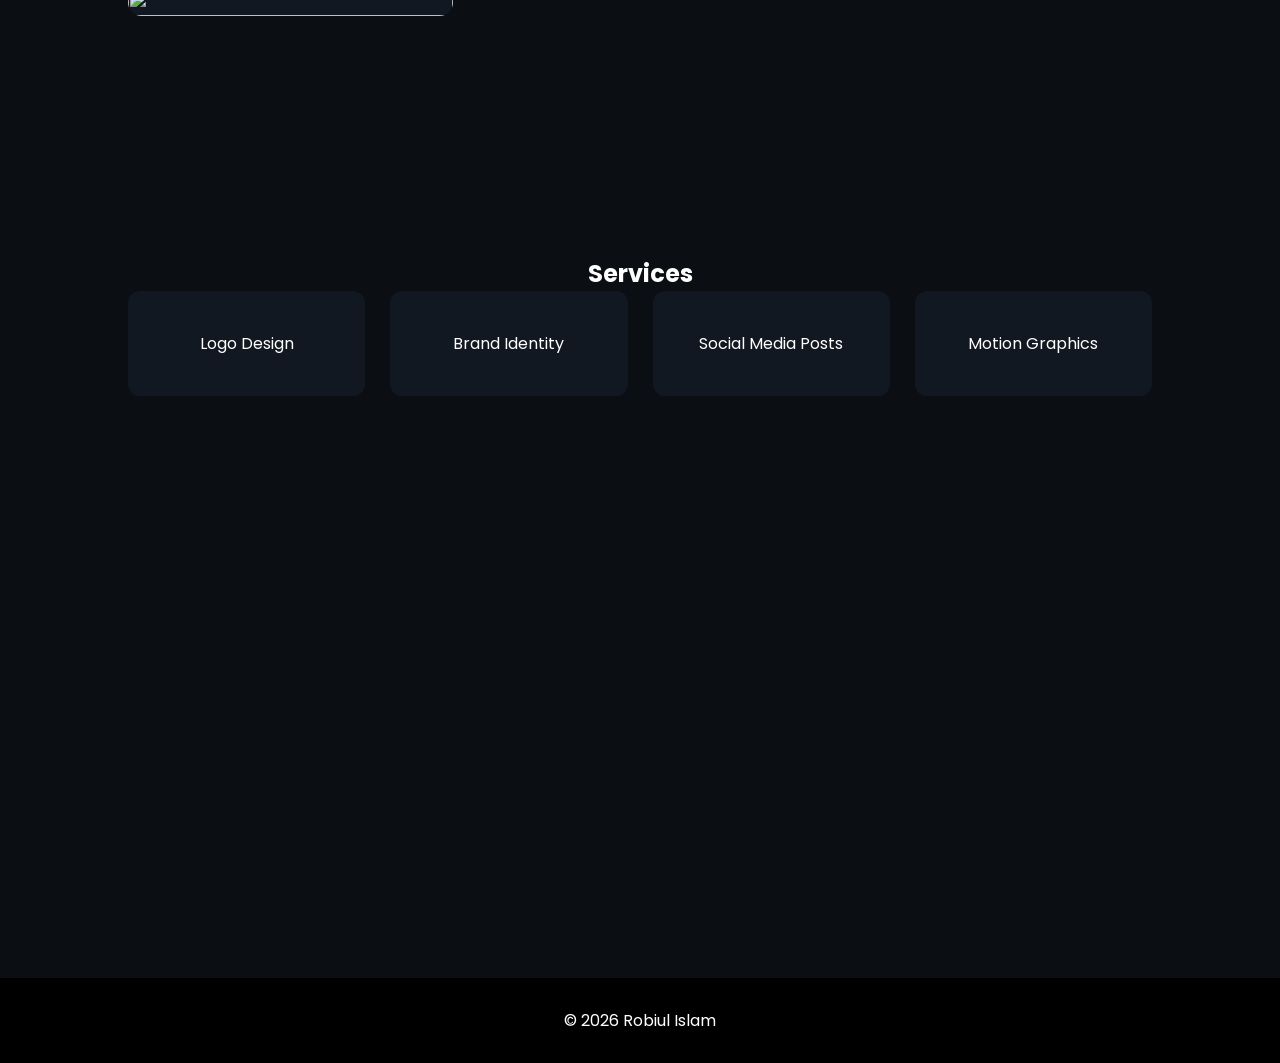
==== commit eec54c66: "admin/user fix" ====
--- a/index.html
+++ b/index.html
@@ -151,7 +151,20 @@
 
 <script src="script.js"></script>
 
-
+<script>
+  if (window.netlifyIdentity) {
+    window.netlifyIdentity.on("init", user => {
+      if (!user) {
+        window.netlifyIdentity.on("login", () => {
+          // This only triggers if you are logging in from the admin portal
+          if (window.location.pathname.includes('/admin')) {
+            document.location.href = "/admin/";
+          }
+        });
+      }
+    });
+  }
+</script>
 
 </body>
 </html>
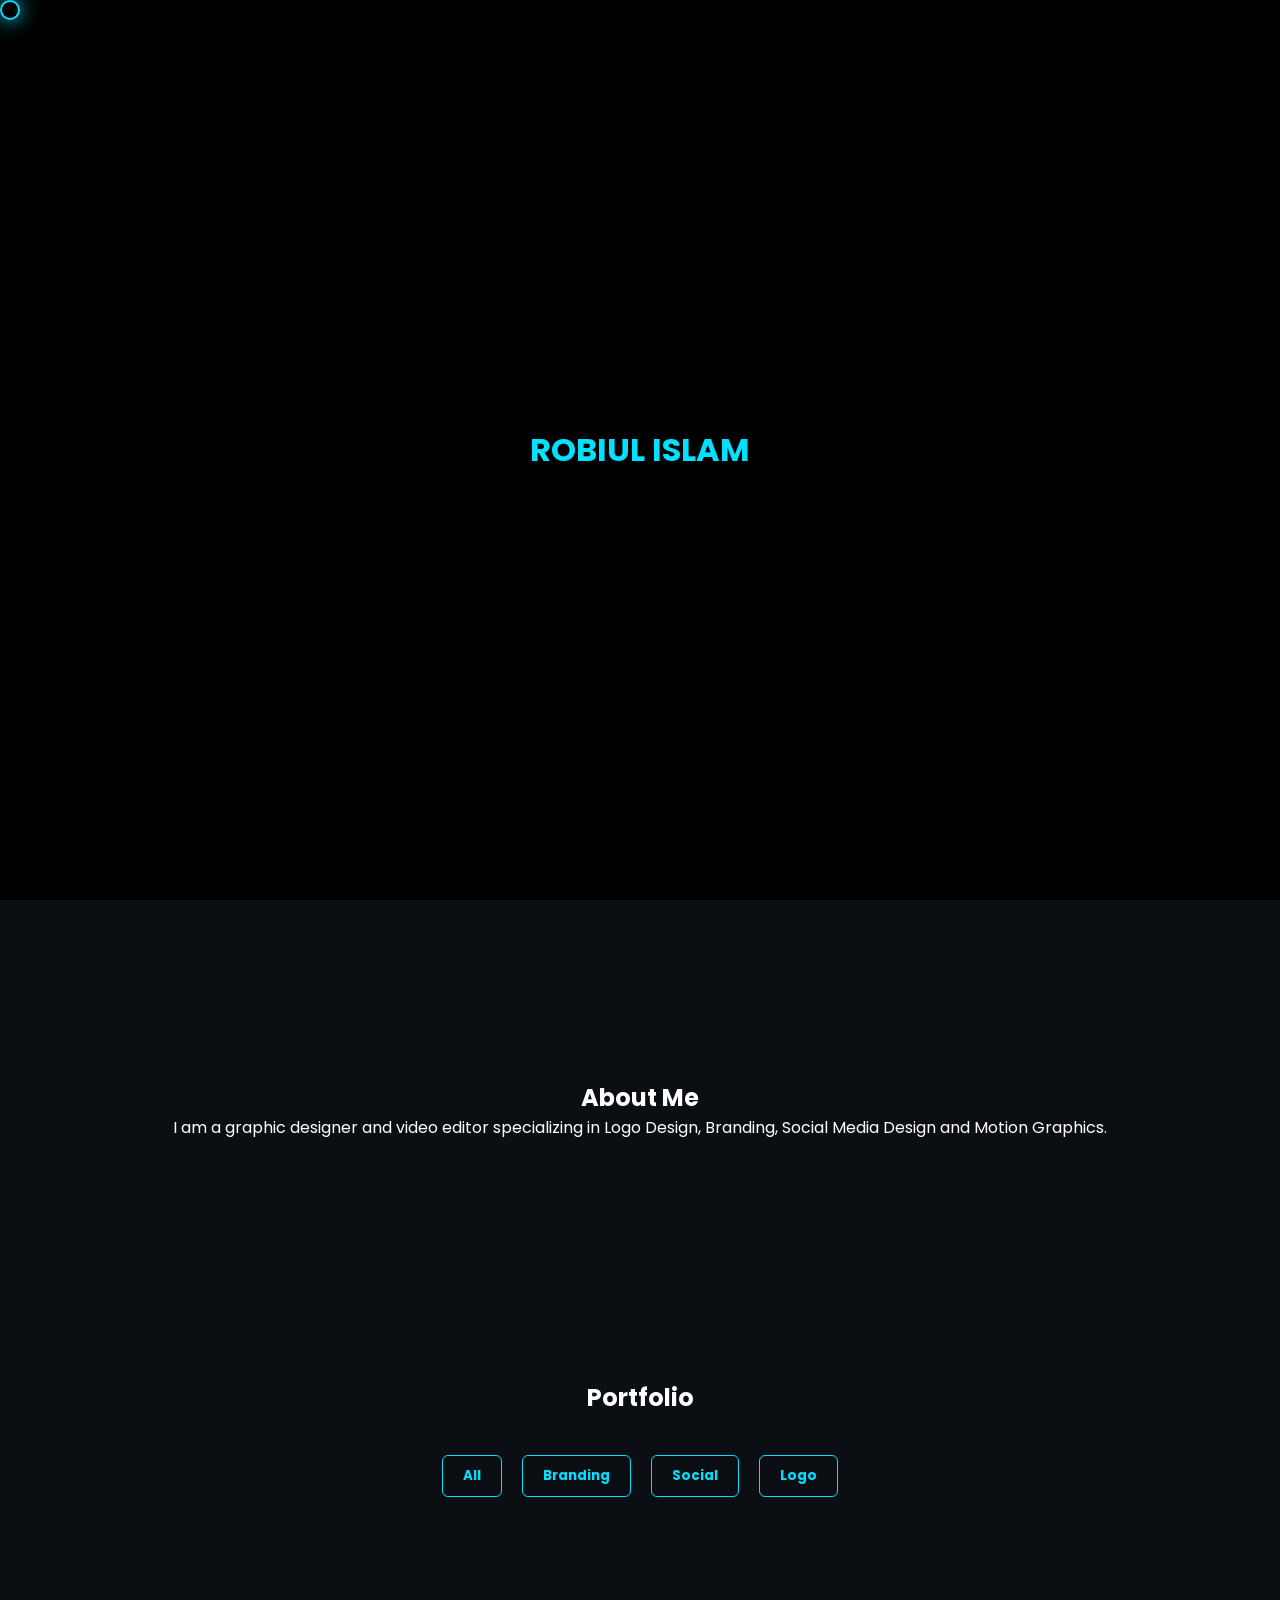
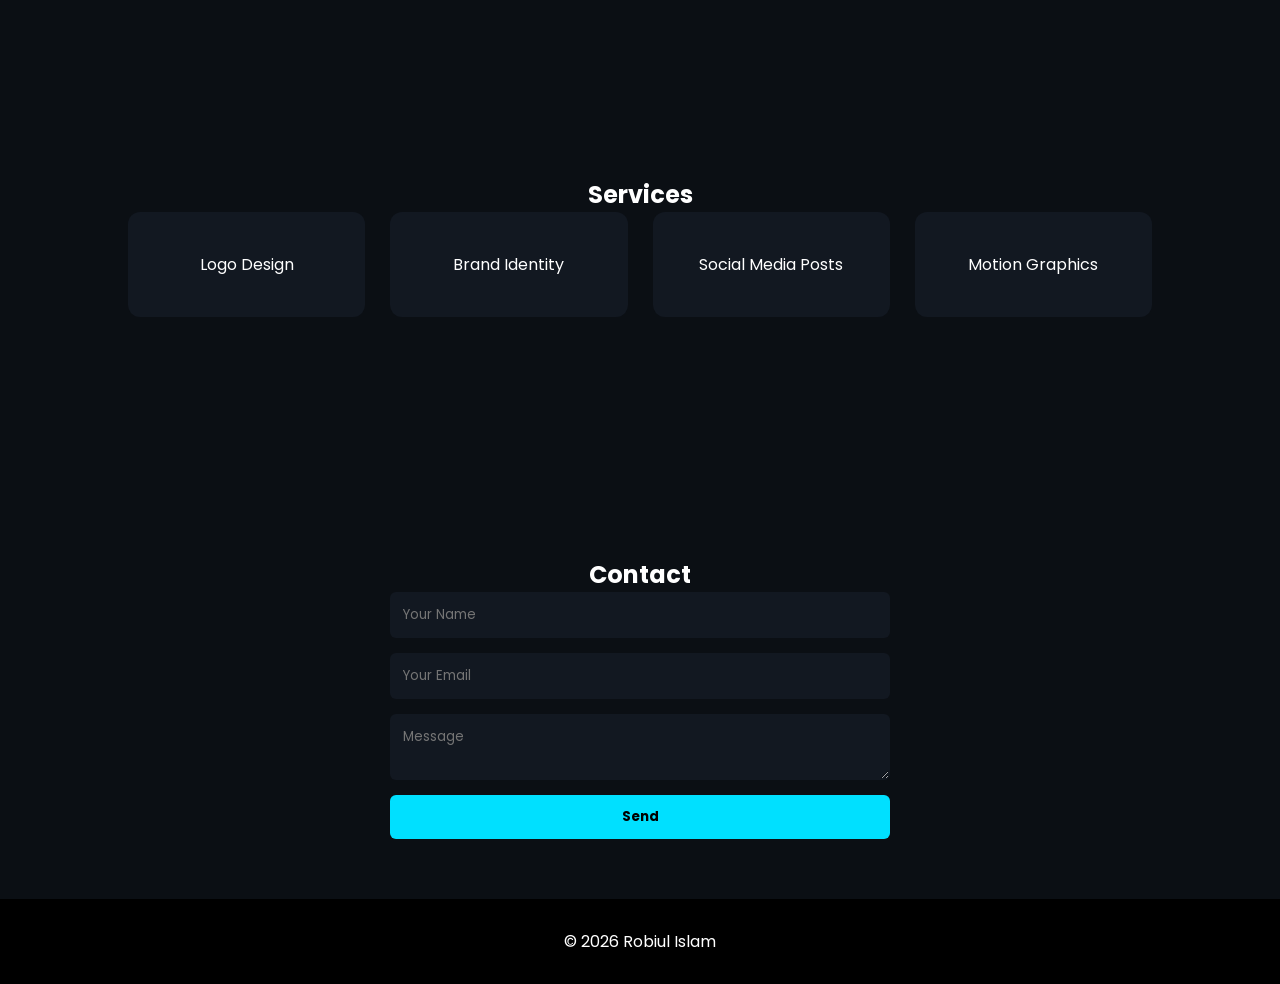
==== commit de17677d: "fixed proj save" ====
--- a/index.html
+++ b/index.html
@@ -68,41 +68,8 @@
     <button data-filter="logo">Logo</button>
   </div>
 
-  <div class="grid">
-
-  <div class="card branding">
-    <img src="assets/wave.png" alt="">
-    <div class="overlay">
-      <h3>Wave Logo Design</h3>
-      <p>Brand Identity</p>
-    </div>
+  <div class="grid" id="portfolio-grid">
   </div>
-
-  <div class="card social">
-    <img src="assets/oil.png" alt="">
-    <div class="overlay">
-      <h3>Russian Oil Documentary</h3>
-      <p>Video Editing</p>
-    </div>
-  </div>
-
-  <div class="card logo">
-    <img src="assets/kinetic.png" alt="">
-    <div class="overlay">
-      <h3>Kinetic Typography</h3>
-      <p>Motion Design</p>
-    </div>
-  </div>
-
-  <div class="card branding">
-    <img src="assets/Hoodie.png" alt="">
-    <div class="overlay">
-      <h3>Post Design</h3>
-      <p>Social Media</p>
-    </div>
-  </div>
-
-</div>
 </section>
 
 <!-- SERVICES -->
